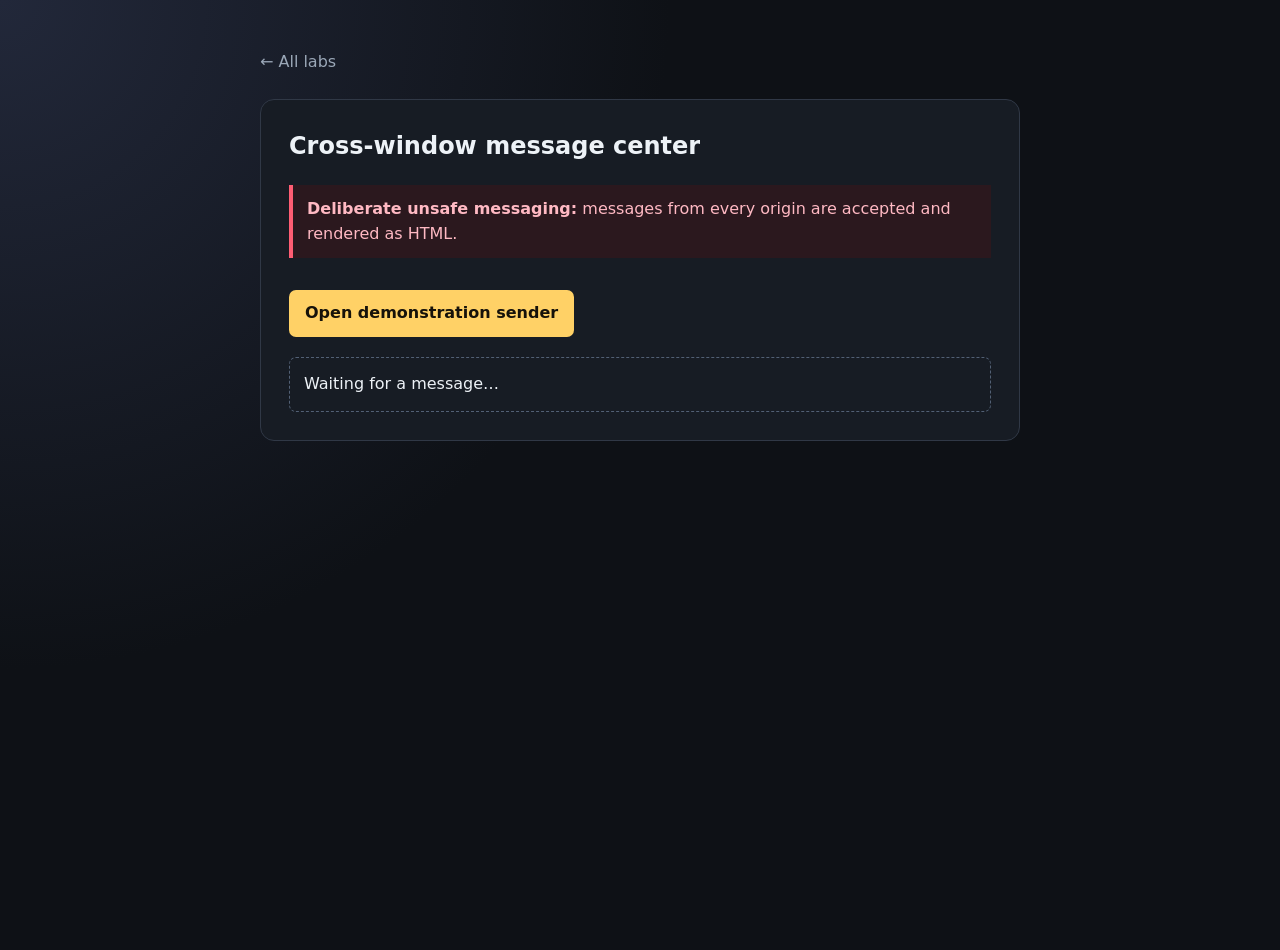
==== apps/message-center.html @ 45a335d8 "first commit" ====
<!doctype html><html lang="en"><head>
  <meta charset="utf-8"><meta name="viewport" content="width=device-width,initial-scale=1">
  <title>Message Center — Vulnerable Lab</title><link rel="stylesheet" href="../styles.css">
</head><body><main class="app">
  <a class="back" href="../index.html">← All labs</a><section class="panel">
    <h1>Cross-window message center</h1>
    <p class="hint"><strong>Deliberate unsafe messaging:</strong> messages from every origin are accepted and rendered as HTML.</p>
    <a class="button" href="message-sender.html" target="_blank">Open demonstration sender</a>
    <div id="messages" class="output">Waiting for a message…</div>
  </section>
</main><script>
  window.addEventListener('message', (event) => {
    // VULNERABILITY: event.origin is never checked and data is treated as HTML.
    document.querySelector('#messages').innerHTML = event.data;
  });
</script></body></html>
---- styles.css ----
:root { color-scheme: dark; --bg:#0e1116; --panel:#171c24; --line:#303846; --text:#edf2f7; --muted:#9aa7b7; --danger:#ff5d73; --accent:#ffd166; }
* { box-sizing: border-box; }
body { margin:0; min-height:100vh; color:var(--text); background:radial-gradient(circle at top left,#22283a 0,var(--bg) 42%); font:16px/1.55 system-ui,-apple-system,BlinkMacSystemFont,"Segoe UI",sans-serif; }
a { color:inherit; } code { color:var(--accent); }
.hero, main, footer { width:min(1050px,calc(100% - 40px)); margin-inline:auto; }
.hero { padding:72px 0 38px; }
.hero h1 { margin:6px 0 10px; font-size:clamp(2.2rem,6vw,4.8rem); line-height:1; letter-spacing:-.05em; }
.hero > p:not(.eyebrow) { color:var(--muted); font-size:1.15rem; }
.eyebrow { color:var(--danger); font-weight:800; letter-spacing:.16em; }
.warning { display:inline-block; margin-top:16px; padding:10px 14px; border:1px solid #743846; background:#29171d; border-radius:8px; }
.grid { display:grid; grid-template-columns:repeat(auto-fit,minmax(280px,1fr)); gap:16px; }
.card { position:relative; min-height:220px; padding:25px; border:1px solid var(--line); border-radius:14px; background:var(--panel); text-decoration:none; transition:.18s ease; }
.card:hover { transform:translateY(-3px); border-color:var(--danger); }
.card h2 { margin:34px 0 8px; } .card p { color:var(--muted); }
.number { position:absolute; top:18px; right:20px; color:#69778a; font-weight:800; }
.tag { display:inline-block; margin-top:10px; color:var(--danger); font-size:.8rem; font-weight:800; text-transform:uppercase; letter-spacing:.08em; }
.app { width:min(760px,calc(100% - 40px)); margin:50px auto; }
.back { color:var(--muted); text-decoration:none; }
.panel { margin-top:24px; padding:28px; border:1px solid var(--line); border-radius:14px; background:var(--panel); }
.panel h1 { margin-top:0; }
.hint { padding:12px 14px; color:#ffb9c3; background:#2b181e; border-left:4px solid var(--danger); }
label { display:block; margin:18px 0 6px; font-weight:700; }
input, textarea { width:100%; padding:12px; color:var(--text); background:#0e1218; border:1px solid #455064; border-radius:7px; font:inherit; }
button, .button { display:inline-block; margin-top:16px; padding:11px 16px; color:#16120a; background:var(--accent); border:0; border-radius:7px; font:inherit; font-weight:800; cursor:pointer; text-decoration:none; }
.output { margin-top:20px; min-height:55px; padding:14px; border:1px dashed #526075; border-radius:7px; }
.secret { color:var(--accent); font-family:ui-monospace,monospace; word-break:break-all; }
footer { padding:40px 0 60px; color:var(--muted); text-align:center; }
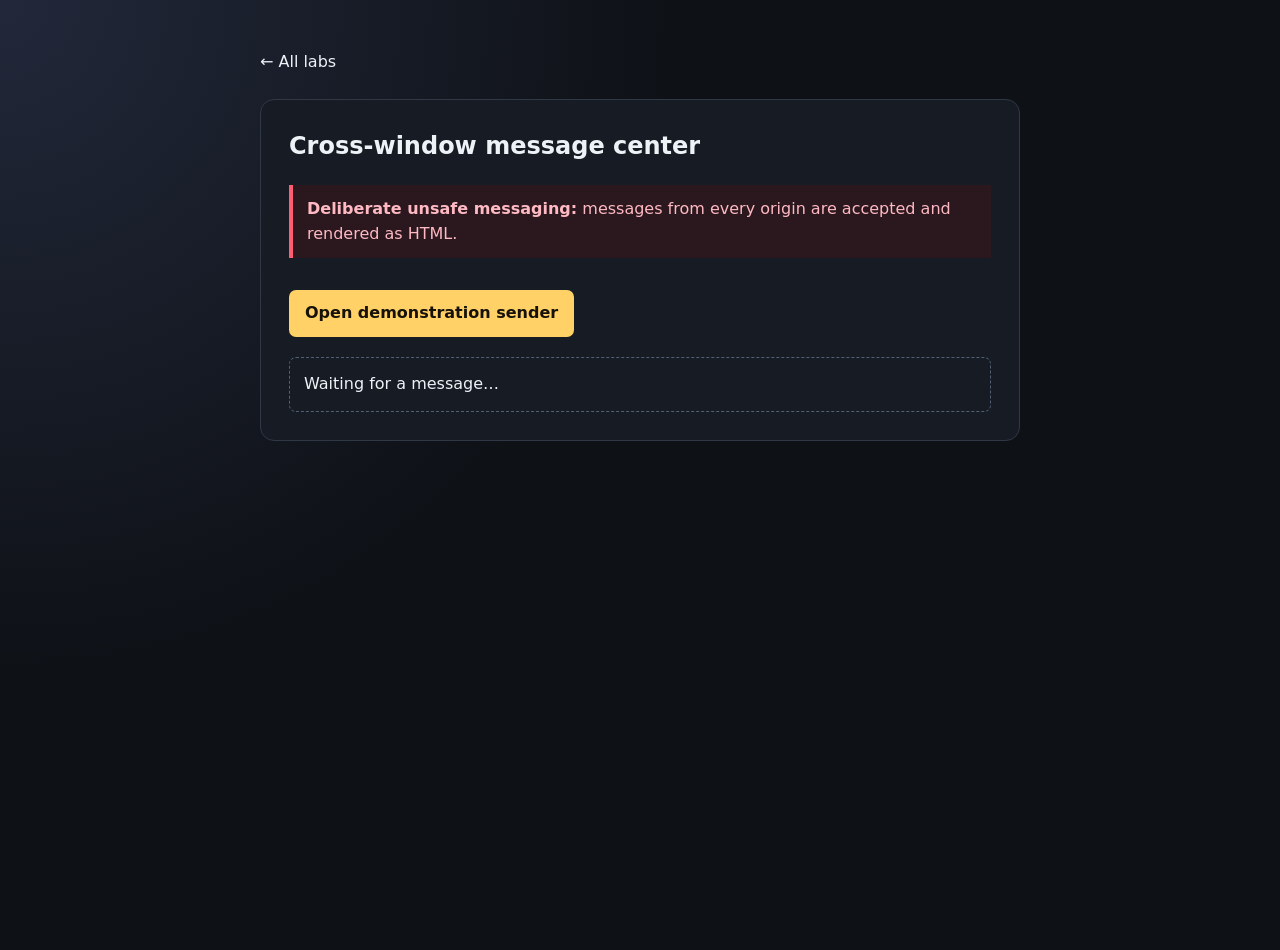
==== commit 58a3f03b: "3rd commit" ====
--- a/apps/message-center.html
+++ b/apps/message-center.html
@@ -1,7 +1,7 @@
 <!doctype html><html lang="en"><head>
   <meta charset="utf-8"><meta name="viewport" content="width=device-width,initial-scale=1">
   <title>Message Center — Vulnerable Lab</title><link rel="stylesheet" href="../styles.css">
-</head><body><main class="app">
+</head><body><main class="app"
   <a class="back" href="../index.html">← All labs</a><section class="panel">
     <h1>Cross-window message center</h1>
     <p class="hint"><strong>Deliberate unsafe messaging:</strong> messages from every origin are accepted and rendered as HTML.</p>
@@ -13,4 +13,4 @@
     // VULNERABILITY: event.origin is never checked and data is treated as HTML.
     document.querySelector('#messages').innerHTML = event.data;
   });
-</script></body></html>
+</script></body></html
